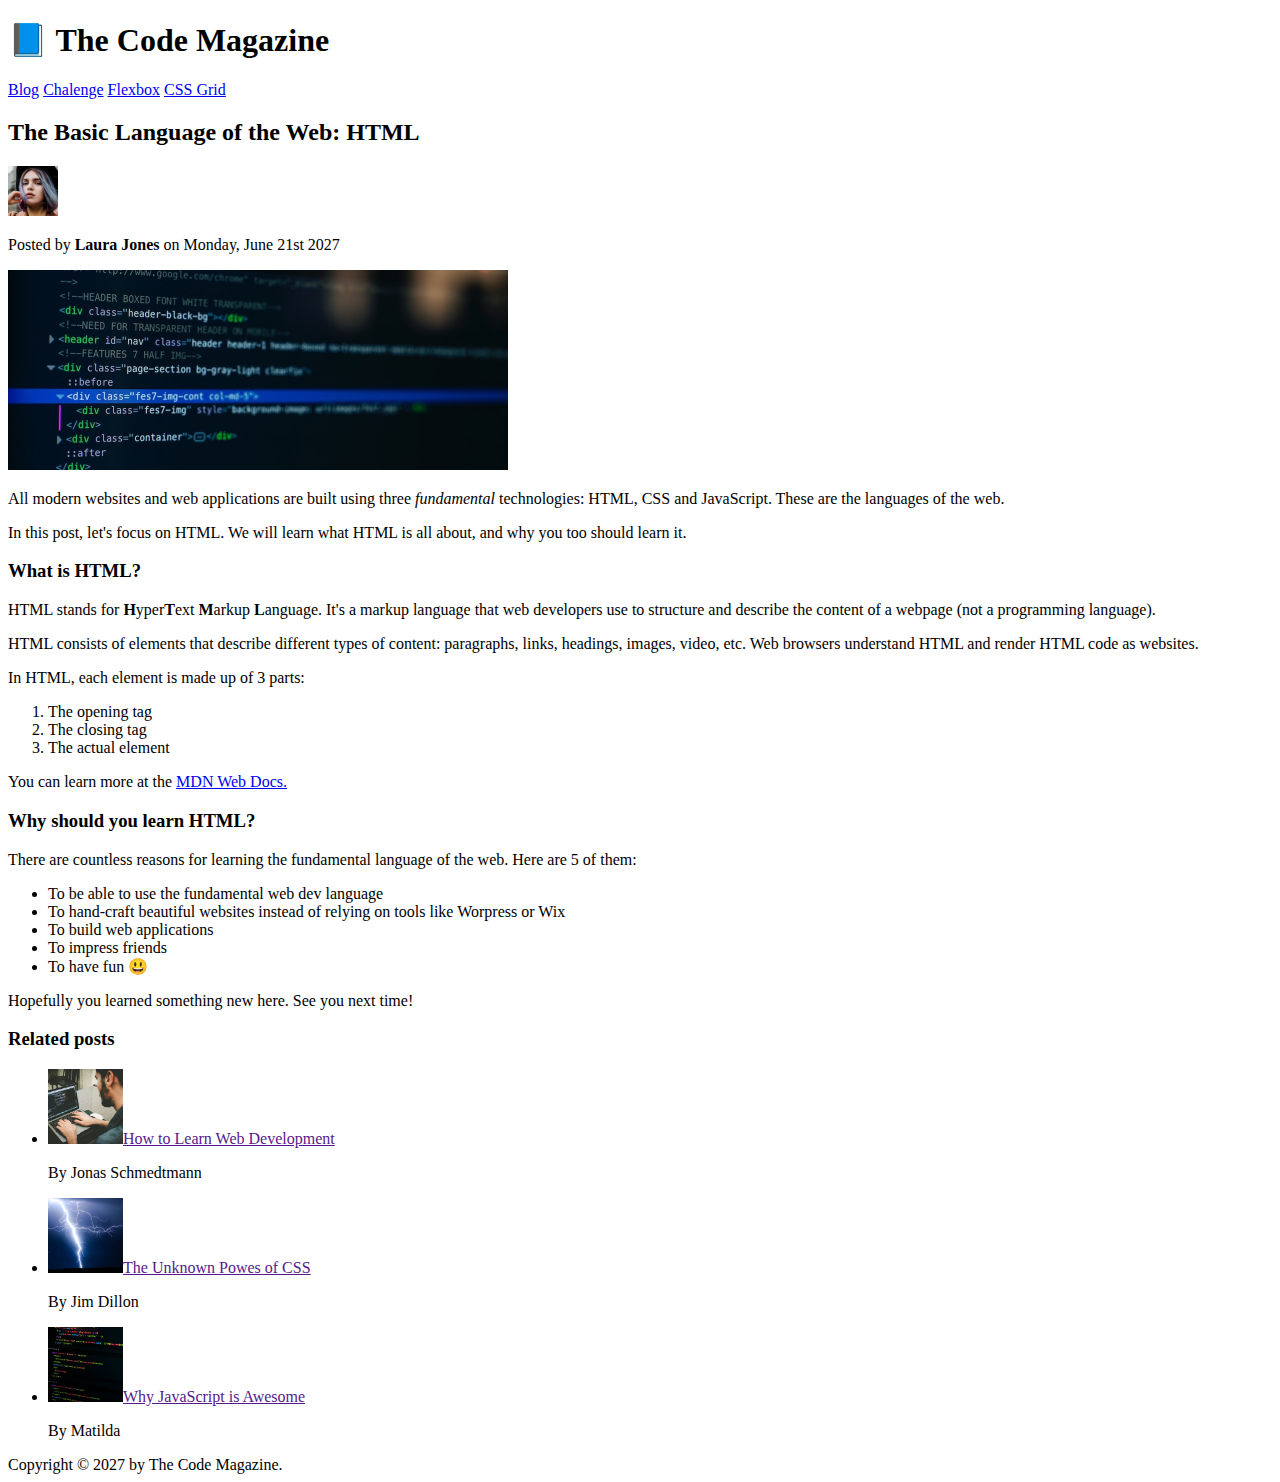
==== index.html @ 65f4d3fe "first commit" ====
<!DOCTYPE html>
<html lang="en">
    <head>
        <meta charset="UTF-8" />
        <title>The Basic Language of the Web: HTML</title>
    </head>
    <body>
        <header>
            <h1>📘 The Code Magazine</h1>
            <nav>
                <a href="./blog.html" target="_blank">Blog</a>
                <a href="./challenges.html" target="_blank">Chalenge</a>
                <a href="flexbox.html" target="_blank">Flexbox</a>
                <a href="cssgide.html" target="_blank">CSS Grid</a>
            </nav>
        </header>
        <article>
            <header>
                <h2>The Basic Language of the Web: HTML</h2>

                <img src="img/laura-jones.jpg" alt="html code on screen" width="50" height="50" />
                <p>Posted by <strong>Laura Jones</strong> on Monday, June 21st 2027</p>
                <img src="img/post-img.jpg" width="500" height="200" />
            </header>

            <p>
                All modern websites and web applications are built using three
                <em>fundamental</em> technologies: HTML, CSS and JavaScript. These are the languages
                of the web.
            </p>
            <p>
                In this post, let's focus on HTML. We will learn what HTML is all about, and why you
                too should learn it.
            </p>
            <h3>What is HTML?</h3>
            <p>
                HTML stands for <strong>H</strong>yper<strong>T</strong>ext <strong>M</strong>arkup
                <strong>L</strong>anguage. It's a markup language that web developers use to
                structure and describe the content of a webpage (not a programming language).
            </p>
            <p>
                HTML consists of elements that describe different types of content: paragraphs,
                links, headings, images, video, etc. Web browsers understand HTML and render HTML
                code as websites.
            </p>
            <p>In HTML, each element is made up of 3 parts:</p>
            <ol>
                <li>The opening tag</li>
                <li>The closing tag</li>
                <li>The actual element</li>
            </ol>
            <p>You can learn more at the <a href="mdn.com" target="_blank">MDN Web Docs.</a></p>
            <h3>Why should you learn HTML?</h3>
            <p>
                There are countless reasons for learning the fundamental language of the web. Here
                are 5 of them:
            </p>
            <ul>
                <li>To be able to use the fundamental web dev language</li>
                <li>
                    To hand-craft beautiful websites instead of relying on tools like Worpress or
                    Wix
                </li>
                <li>To build web applications</li>
                <li>To impress friends</li>
                <li>To have fun 😃</li>
            </ul>
            <p>Hopefully you learned something new here. See you next time!</p>

            <h3>Related posts</h3>
        </article>
        <aside>
            <ul>
                <li>
                    <img src="img/related-1.jpg" alt="" width="75" height="75" /><a href=""
                        >How to Learn Web Development</a
                    >
                    <p>By Jonas Schmedtmann</p>
                </li>
                <li>
                    <img src="img/related-2.jpg" alt="" alt="" width="75" height="75" /><a href=""
                        >The Unknown Powes of CSS</a
                    >
                    <p>By Jim Dillon</p>
                </li>
                <li>
                    <img src="img/related-3.jpg" alt="" width="75" height="75" /><a href=""
                        >Why JavaScript is Awesome</a
                    >
                    <p>By Matilda</p>
                </li>
            </ul>
        </aside>
        <footer>Copyright &copy; 2027 by The Code Magazine.</footer>
    </body>
</html>
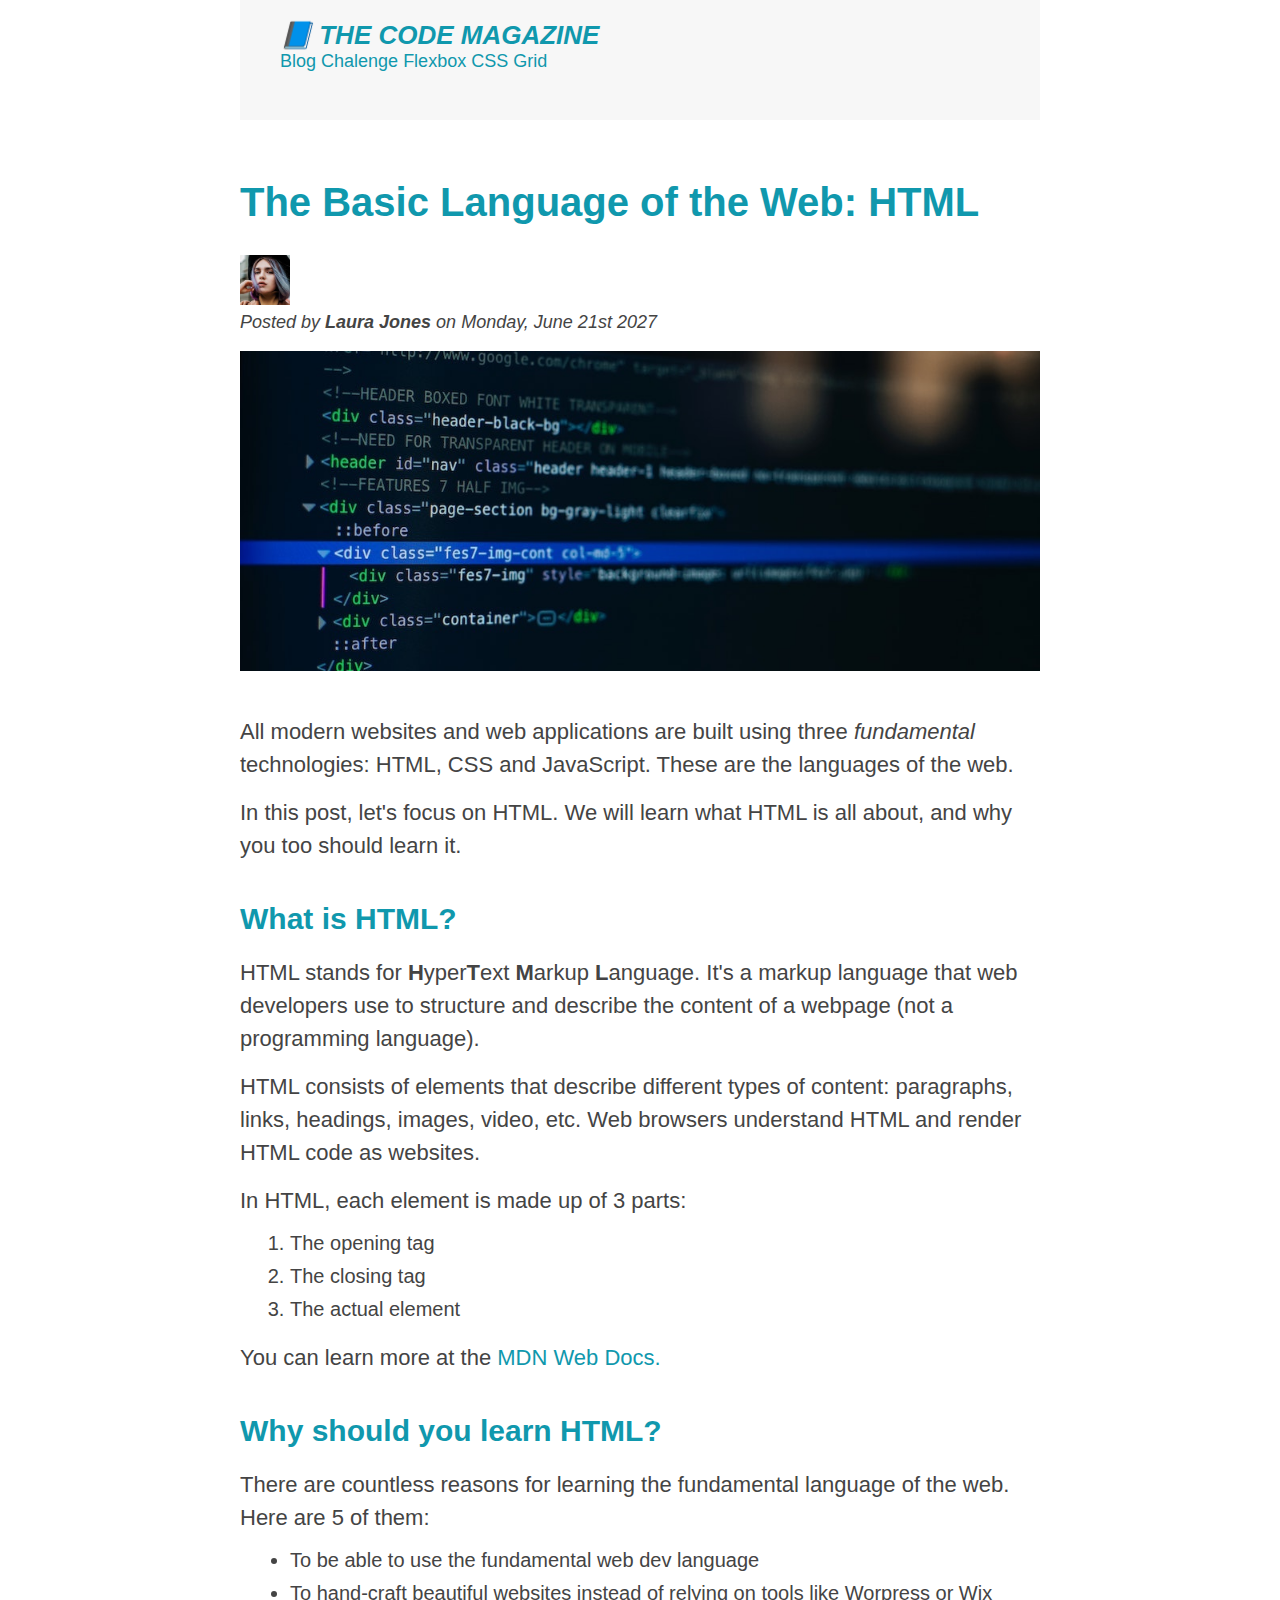
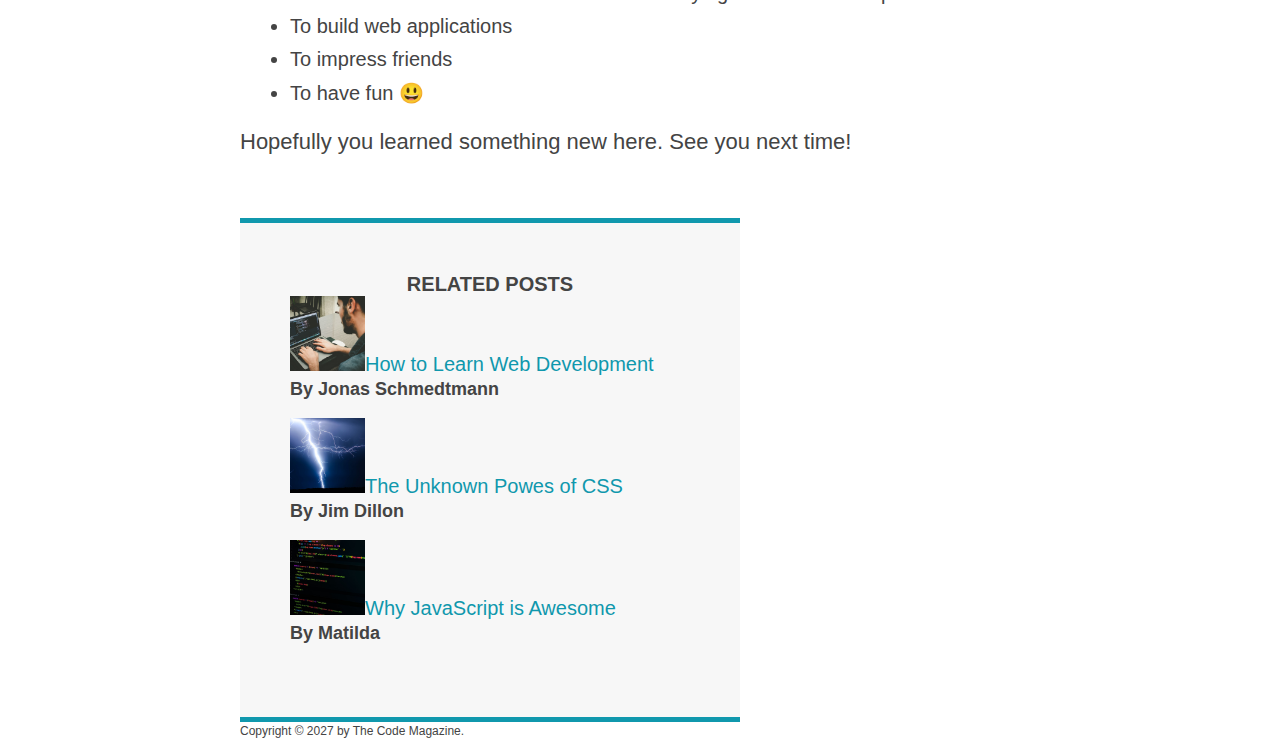
==== commit 820e1517: "version-boxmodel" ====
--- a/index.html
+++ b/index.html
@@ -2,95 +2,106 @@
 <html lang="en">
     <head>
         <meta charset="UTF-8" />
+        <link rel="stylesheet" href="style.css" />
         <title>The Basic Language of the Web: HTML</title>
     </head>
     <body>
-        <header>
-            <h1>📘 The Code Magazine</h1>
-            <nav>
-                <a href="./blog.html" target="_blank">Blog</a>
-                <a href="./challenges.html" target="_blank">Chalenge</a>
-                <a href="flexbox.html" target="_blank">Flexbox</a>
-                <a href="cssgide.html" target="_blank">CSS Grid</a>
-            </nav>
-        </header>
-        <article>
-            <header>
-                <h2>The Basic Language of the Web: HTML</h2>
+        <div class="container">
+            <header class="main-header">
+                <h1>📘 The Code Magazine</h1>
+                <nav>
+                    <a href="./blog.html" target="_blank">Blog</a>
+                    <a href="./challenges.html" target="_blank">Chalenge</a>
+                    <a href="flexbox.html" target="_blank">Flexbox</a>
+                    <a href="cssgide.html" target="_blank">CSS Grid</a>
+                </nav>
+            </header>
+            <article>
+                <header class="post-header">
+                    <h2>The Basic Language of the Web: HTML</h2>
 
-                <img src="img/laura-jones.jpg" alt="html code on screen" width="50" height="50" />
-                <p>Posted by <strong>Laura Jones</strong> on Monday, June 21st 2027</p>
-                <img src="img/post-img.jpg" width="500" height="200" />
-            </header>
+                    <img
+                        src="img/laura-jones.jpg"
+                        alt="html code on screen"
+                        width="50"
+                        height="50"
+                    />
+                    <p id="author">
+                        Posted by <strong>Laura Jones</strong> on Monday, June 21st 2027
+                    </p>
+                    <img src="img/post-img.jpg" class="post-img" />
+                </header>
 
-            <p>
-                All modern websites and web applications are built using three
-                <em>fundamental</em> technologies: HTML, CSS and JavaScript. These are the languages
-                of the web.
-            </p>
-            <p>
-                In this post, let's focus on HTML. We will learn what HTML is all about, and why you
-                too should learn it.
-            </p>
-            <h3>What is HTML?</h3>
-            <p>
-                HTML stands for <strong>H</strong>yper<strong>T</strong>ext <strong>M</strong>arkup
-                <strong>L</strong>anguage. It's a markup language that web developers use to
-                structure and describe the content of a webpage (not a programming language).
-            </p>
-            <p>
-                HTML consists of elements that describe different types of content: paragraphs,
-                links, headings, images, video, etc. Web browsers understand HTML and render HTML
-                code as websites.
-            </p>
-            <p>In HTML, each element is made up of 3 parts:</p>
-            <ol>
-                <li>The opening tag</li>
-                <li>The closing tag</li>
-                <li>The actual element</li>
-            </ol>
-            <p>You can learn more at the <a href="mdn.com" target="_blank">MDN Web Docs.</a></p>
-            <h3>Why should you learn HTML?</h3>
-            <p>
-                There are countless reasons for learning the fundamental language of the web. Here
-                are 5 of them:
-            </p>
-            <ul>
-                <li>To be able to use the fundamental web dev language</li>
-                <li>
-                    To hand-craft beautiful websites instead of relying on tools like Worpress or
-                    Wix
-                </li>
-                <li>To build web applications</li>
-                <li>To impress friends</li>
-                <li>To have fun 😃</li>
-            </ul>
-            <p>Hopefully you learned something new here. See you next time!</p>
-
-            <h3>Related posts</h3>
-        </article>
-        <aside>
-            <ul>
-                <li>
-                    <img src="img/related-1.jpg" alt="" width="75" height="75" /><a href=""
-                        >How to Learn Web Development</a
-                    >
-                    <p>By Jonas Schmedtmann</p>
-                </li>
-                <li>
-                    <img src="img/related-2.jpg" alt="" alt="" width="75" height="75" /><a href=""
-                        >The Unknown Powes of CSS</a
-                    >
-                    <p>By Jim Dillon</p>
-                </li>
-                <li>
-                    <img src="img/related-3.jpg" alt="" width="75" height="75" /><a href=""
-                        >Why JavaScript is Awesome</a
-                    >
-                    <p>By Matilda</p>
-                </li>
-            </ul>
-        </aside>
-        <footer>Copyright &copy; 2027 by The Code Magazine.</footer>
+                <p>
+                    All modern websites and web applications are built using three
+                    <em>fundamental</em> technologies: HTML, CSS and JavaScript. These are the
+                    languages of the web.
+                </p>
+                <p>
+                    In this post, let's focus on HTML. We will learn what HTML is all about, and why
+                    you too should learn it.
+                </p>
+                <h3>What is HTML?</h3>
+                <p>
+                    HTML stands for <strong>H</strong>yper<strong>T</strong>ext
+                    <strong>M</strong>arkup <strong>L</strong>anguage. It's a markup language that
+                    web developers use to structure and describe the content of a webpage (not a
+                    programming language).
+                </p>
+                <p>
+                    HTML consists of elements that describe different types of content: paragraphs,
+                    links, headings, images, video, etc. Web browsers understand HTML and render
+                    HTML code as websites.
+                </p>
+                <p>In HTML, each element is made up of 3 parts:</p>
+                <ol>
+                    <li>The opening tag</li>
+                    <li>The closing tag</li>
+                    <li>The actual element</li>
+                </ol>
+                <p>You can learn more at the <a href="mdn.com" target="_blank">MDN Web Docs.</a></p>
+                <h3>Why should you learn HTML?</h3>
+                <p>
+                    There are countless reasons for learning the fundamental language of the web.
+                    Here are 5 of them:
+                </p>
+                <ul>
+                    <li>To be able to use the fundamental web dev language</li>
+                    <li>
+                        To hand-craft beautiful websites instead of relying on tools like Worpress
+                        or Wix
+                    </li>
+                    <li>To build web applications</li>
+                    <li>To impress friends</li>
+                    <li>To have fun 😃</li>
+                </ul>
+                <p>Hopefully you learned something new here. See you next time!</p>
+            </article>
+            <aside>
+                <h4>Related posts</h4>
+                <ul class="related">
+                    <li>
+                        <img src="img/related-1.jpg" alt="" width="75" height="75" /><a href=""
+                            >How to Learn Web Development</a
+                        >
+                        <p class="realted-author">By Jonas Schmedtmann</p>
+                    </li>
+                    <li>
+                        <img src="img/related-2.jpg" alt="" alt="" width="75" height="75" /><a
+                            href=""
+                            >The Unknown Powes of CSS</a
+                        >
+                        <p class="realted-author">By Jim Dillon</p>
+                    </li>
+                    <li>
+                        <img src="img/related-3.jpg" alt="" width="75" height="75" /><a href=""
+                            >Why JavaScript is Awesome</a
+                        >
+                        <p class="realted-author">By Matilda</p>
+                    </li>
+                </ul>
+            </aside>
+            <footer><p id="copyright">Copyright &copy; 2027 by The Code Magazine.</p></footer>
+        </div>
     </body>
 </html>
--- a/style.css
+++ b/style.css
@@ -0,0 +1,112 @@
+* {
+    padding: 0;
+    margin: 0;
+  
+}
+body {
+    font-family: sans-serif;
+    color: #444;
+}
+.main-header {
+    background-color: #f7f7f7;
+    padding: 20px 40px;
+    margin-bottom: 60px;
+    height: 80px;
+}
+.container{
+    width: 800px;
+    margin: 0 auto;
+}
+nav{
+    font-size: 18px;
+}
+.post-header{
+    margin-bottom: 40px;
+}
+article{
+    margin-bottom: 60px;
+}
+
+aside {
+    padding: 50px 0;
+    background-color: #f7f7f7;
+    border-top: 5px solid #1098ad;
+    border-bottom: 5px solid #1098ad;
+    width:500px ;
+}
+h1,
+h2,
+h3 {
+    color: #1098ad;
+}
+h1 {
+    font-size: 26px;
+    font-family: sans-serif;
+    text-transform: uppercase;
+    font-style: italic;
+}
+h2 {
+    font-size: 40px;
+    margin-bottom: 30px;
+}
+h3 {
+    font-size: 30px;
+    margin-bottom: 20px;
+    margin-top: 40px;
+}
+h4 {
+    font-size: 20px;
+
+    text-transform: uppercase;
+    text-align: center;
+}
+p {
+    font-size: 22px;
+
+    line-height: 1.5;
+    margin-bottom: 15px;
+}
+#copyright {
+    font-size: 12px;
+}
+#author {
+    font-style: italic;
+    font-size: 18px;
+}
+ul,ol{
+    margin-left: 50px;
+    margin-bottom: 20px;
+}
+li {
+    font-size: 20px;
+    margin-bottom: 10px;
+}
+li:last-child {
+    margin-bottom: 0;
+}
+.realted-author {
+    font-size: 18px;
+    font-weight: bold;
+}
+.related {
+    list-style: none;
+}
+
+a:link {
+    color: #1098ad;
+    text-decoration: none;
+}
+a:visited {
+    color: #1098ad;
+}
+a:hover {
+    color: green;
+}
+
+a:active {
+    color: rgb(210, 30, 171);
+}
+.post-img{
+    width: 100%;;
+    height: auto;
+}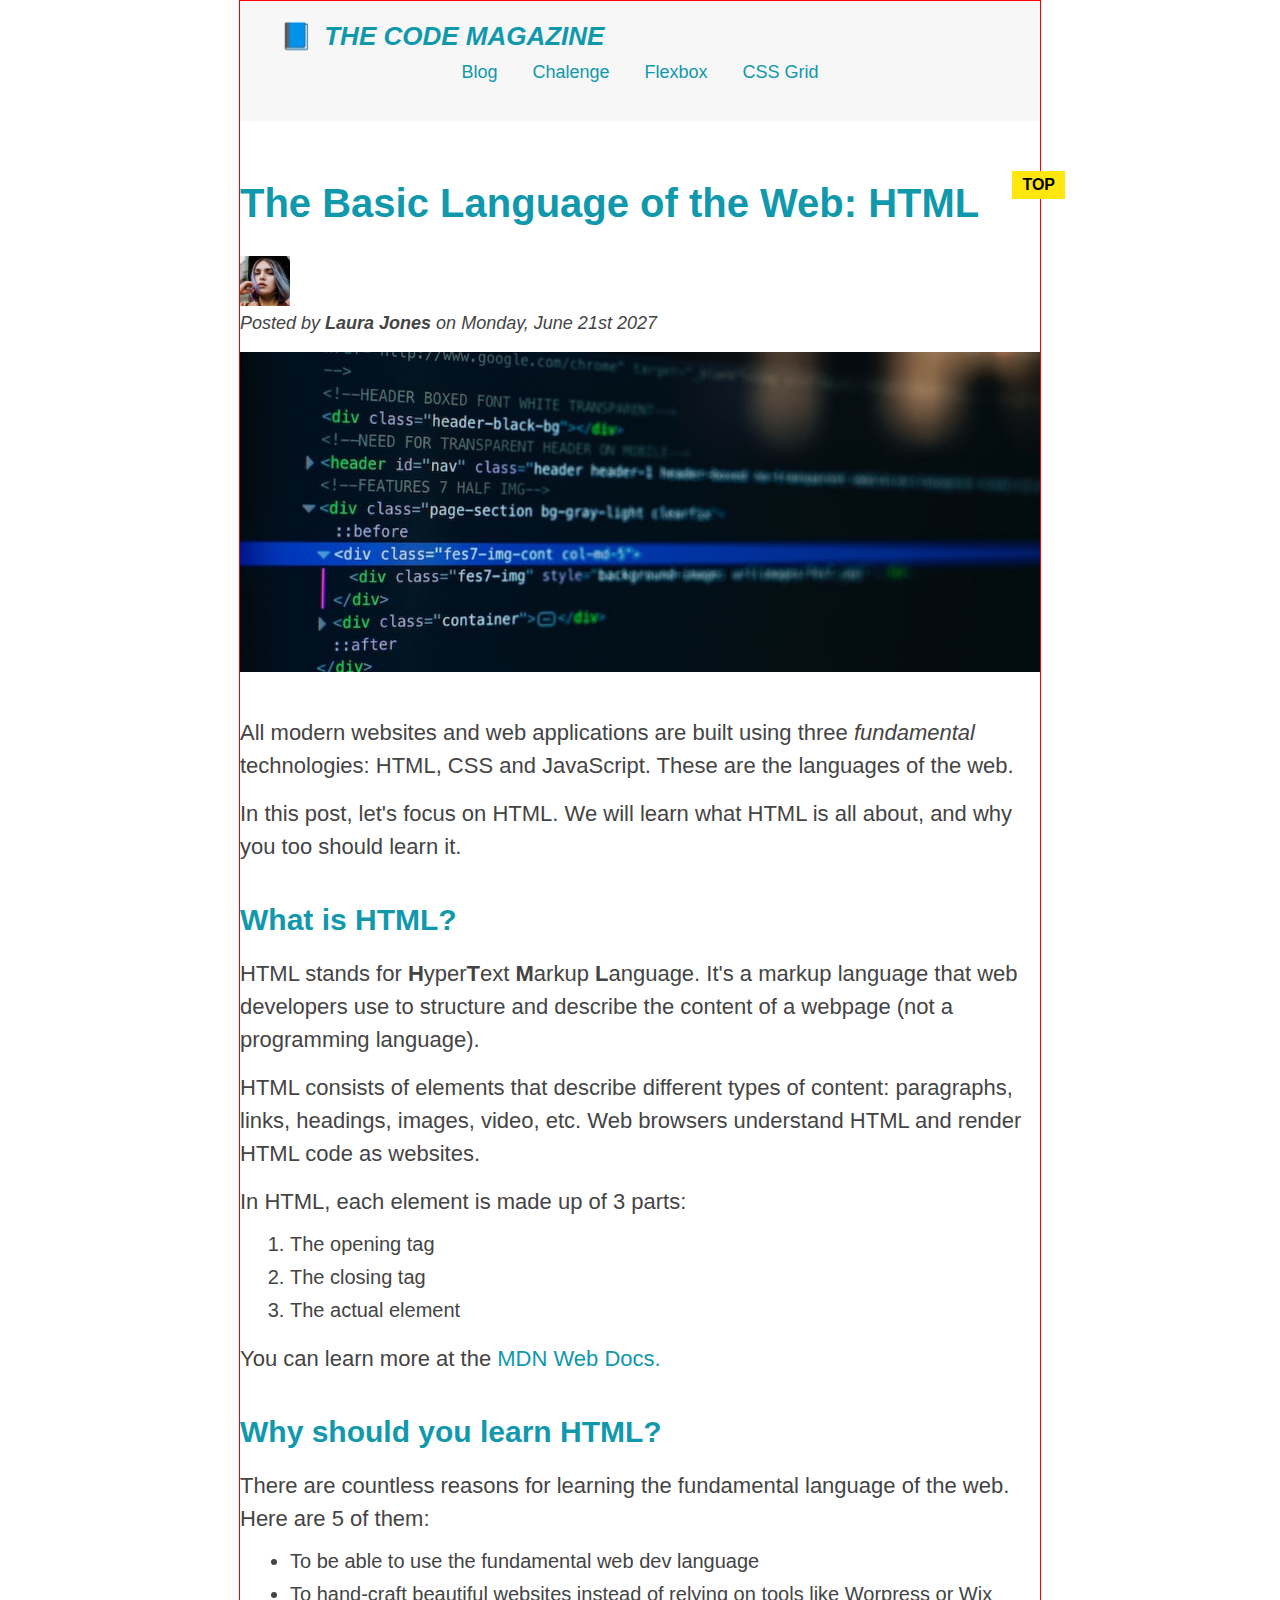
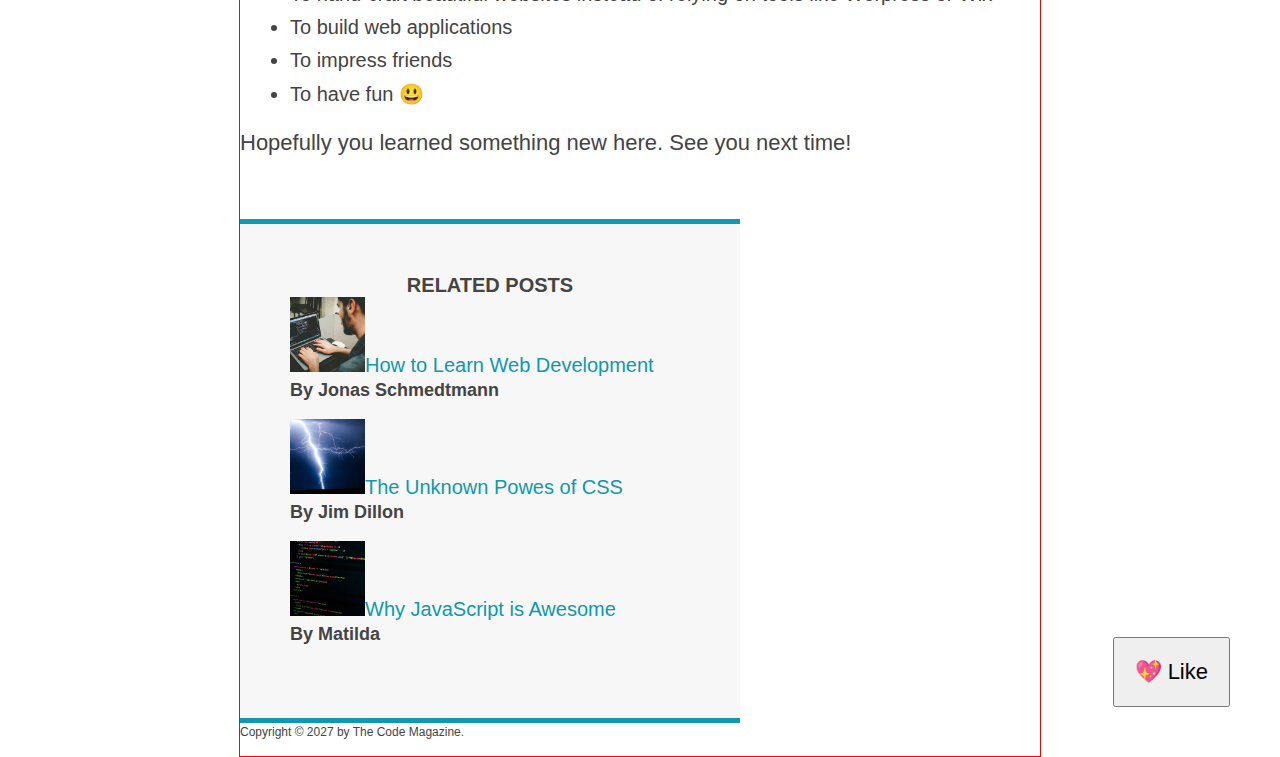
==== commit c422bdb2: "end-section-3" ====
--- a/index.html
+++ b/index.html
@@ -26,6 +26,7 @@
                         width="50"
                         height="50"
                     />
+                    <button>💖 Like</button>
                     <p id="author">
                         Posted by <strong>Laura Jones</strong> on Monday, June 21st 2027
                     </p>
@@ -102,6 +103,8 @@
                 </ul>
             </aside>
             <footer><p id="copyright">Copyright &copy; 2027 by The Code Magazine.</p></footer>
+            
+        </body>
         </div>
-    </body>
+       
 </html>
--- a/style.css
+++ b/style.css
@@ -1,11 +1,11 @@
 * {
     padding: 0;
     margin: 0;
-  
 }
 body {
     font-family: sans-serif;
     color: #444;
+    position: relative;
 }
 .main-header {
     background-color: #f7f7f7;
@@ -13,17 +13,28 @@
     margin-bottom: 60px;
     height: 80px;
 }
-.container{
+.container {
     width: 800px;
     margin: 0 auto;
+
+    border: 1px solid red;
 }
-nav{
+nav {
     font-size: 18px;
+    text-align: center;
 }
-.post-header{
+nav a:link {
+    margin-right: 30px;
+    margin-top: 10px;
+    display: inline-block;
+}
+nav a:link:last-child {
+    margin-right: 0;
+}
+.post-header {
     margin-bottom: 40px;
 }
-article{
+article {
     margin-bottom: 60px;
 }
 
@@ -32,7 +43,7 @@
     background-color: #f7f7f7;
     border-top: 5px solid #1098ad;
     border-bottom: 5px solid #1098ad;
-    width:500px ;
+    width: 500px;
 }
 h1,
 h2,
@@ -73,7 +84,8 @@
     font-style: italic;
     font-size: 18px;
 }
-ul,ol{
+ul,
+ol {
     margin-left: 50px;
     margin-bottom: 20px;
 }
@@ -106,7 +118,36 @@
 a:active {
     color: rgb(210, 30, 171);
 }
-.post-img{
-    width: 100%;;
+.post-img {
+    width: 100%;
     height: auto;
-}+}
+button {
+    font-size: 22px;
+    padding: 20px;
+    cursor: pointer;
+    position: absolute;
+    right: 50px;
+    /* bottom:-2px; */
+    bottom: 50px;
+}
+h1::first-letter {
+    font-style: normal;
+    margin-right: 5px;
+}
+h2 {
+   
+    position: relative;
+}
+h2::after {
+    content: "TOP";
+    font-size: 16px;
+    background-color: #ffe70e;
+position: absolute;
+    font-weight: bold;
+    padding: 5px 10px;
+    display: inline-block;
+    right: -25px;
+    top:-10px;
+    color:#000;
+}
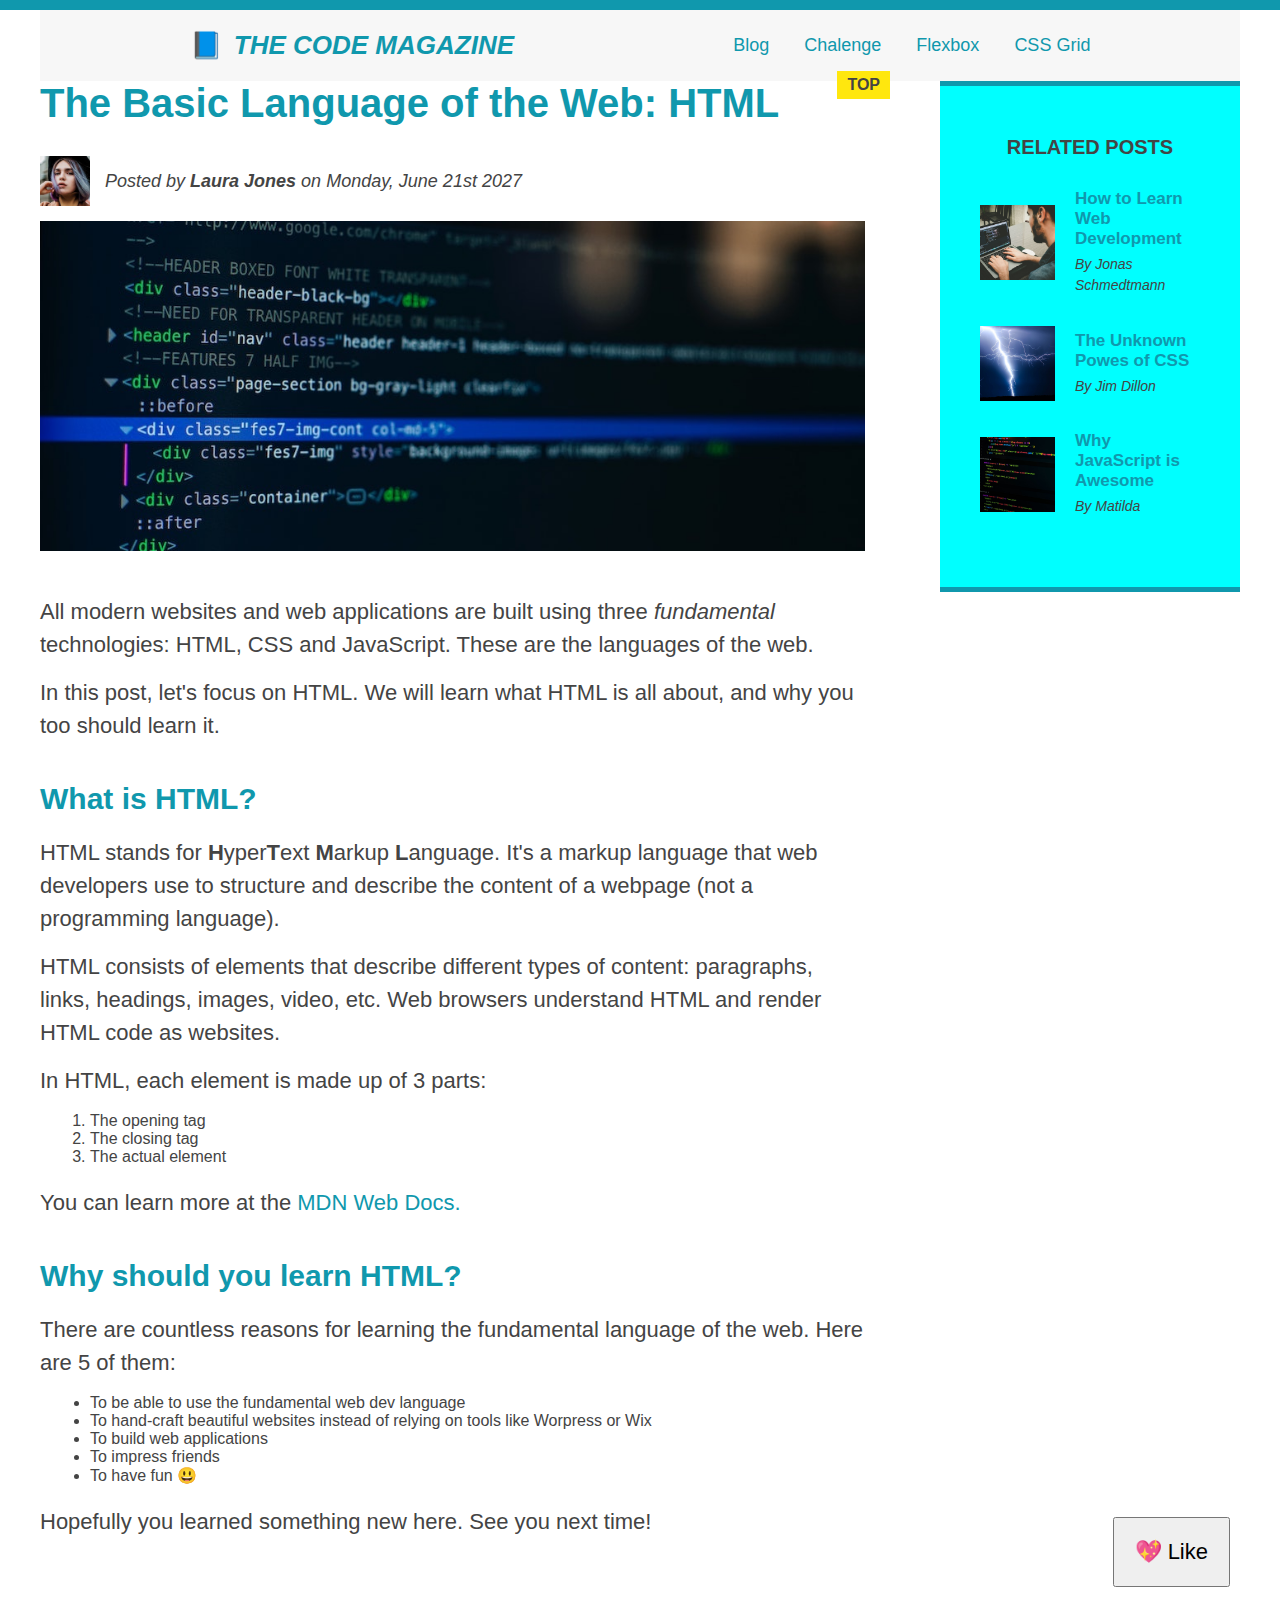
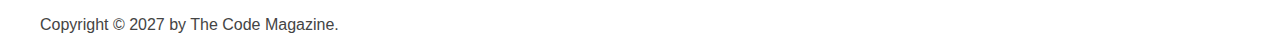
==== commit 3ab3553a: "version-flexbox" ====
--- a/index.html
+++ b/index.html
@@ -16,23 +16,28 @@
                     <a href="cssgide.html" target="_blank">CSS Grid</a>
                 </nav>
             </header>
+            <div class="row">
             <article>
+               
                 <header class="post-header">
                     <h2>The Basic Language of the Web: HTML</h2>
+                    <div class="author-box">
+                        <img
+                            src="img/laura-jones.jpg"
+                            alt="html code on screen"
+                            width="50"
+                            height="50"
+                        />
+                        <p id="author" class="author">
+                            Posted by <strong>Laura Jones</strong> on Monday, June 21st 2027
+                        </p>
+                    </div>
 
-                    <img
-                        src="img/laura-jones.jpg"
-                        alt="html code on screen"
-                        width="50"
-                        height="50"
-                    />
                     <button>💖 Like</button>
-                    <p id="author">
-                        Posted by <strong>Laura Jones</strong> on Monday, June 21st 2027
-                    </p>
+
                     <img src="img/post-img.jpg" class="post-img" />
                 </header>
-
+               
                 <p>
                     All modern websites and web applications are built using three
                     <em>fundamental</em> technologies: HTML, CSS and JavaScript. These are the
@@ -81,30 +86,31 @@
             <aside>
                 <h4>Related posts</h4>
                 <ul class="related">
-                    <li>
-                        <img src="img/related-1.jpg" alt="" width="75" height="75" /><a href=""
-                            >How to Learn Web Development</a
-                        >
-                        <p class="realted-author">By Jonas Schmedtmann</p>
+                    <li class="ralated-post">
+                        <img src="img/related-1.jpg" alt="" width="75" height="75" />
+                        <div>
+                            <a href="#" class="related-link">How to Learn Web Development</a>
+                            <p class="realted-author">By Jonas Schmedtmann</p>
+                        </div>
                     </li>
-                    <li>
-                        <img src="img/related-2.jpg" alt="" alt="" width="75" height="75" /><a
-                            href=""
-                            >The Unknown Powes of CSS</a
-                        >
-                        <p class="realted-author">By Jim Dillon</p>
+                    <li class="ralated-post">
+                        <img src="img/related-2.jpg" alt="" alt="" width="75" height="75" />
+                        <div>
+                            <a href="#" class="related-link">The Unknown Powes of CSS</a>
+                            <p class="realted-author">By Jim Dillon</p>
+                        </div>
                     </li>
-                    <li>
-                        <img src="img/related-3.jpg" alt="" width="75" height="75" /><a href=""
-                            >Why JavaScript is Awesome</a
-                        >
-                        <p class="realted-author">By Matilda</p>
+                    <li class="ralated-post">
+                        <img src="img/related-3.jpg" alt="" width="75" height="75" />
+                        <div>
+                            <a href="#" class="related-link">Why JavaScript is Awesome</a>
+                            <p class="realted-author">By Matilda</p>
+                        </div>
                     </li>
                 </ul>
             </aside>
+        </div>
             <footer><p id="copyright">Copyright &copy; 2027 by The Code Magazine.</p></footer>
-            
-        </body>
         </div>
-       
+    </body>
 </html>
--- a/style.css
+++ b/style.css
@@ -1,153 +1,273 @@
 * {
+    /* border-top: 10px solid #1098ad; */
+    margin: 0;
     padding: 0;
-    margin: 0;
-}
+    box-sizing: border-box;
+}
+
+/* PAGE SECTIONS */
 body {
+    color: #444;
     font-family: sans-serif;
-    color: #444;
+
+    border-top: 10px solid #1098ad;
     position: relative;
 }
+
+.container {
+    width: 1200px;
+    /* margin-left: auto;
+    margin-right: auto; */
+    margin: 0 auto;
+}
+
 .main-header {
     background-color: #f7f7f7;
+    /* padding: 20px;
+    padding-left: 40px;
+    padding-right: 40px; */
     padding: 20px 40px;
-    margin-bottom: 60px;
-    height: 80px;
-}
-.container {
-    width: 800px;
-    margin: 0 auto;
-
-    border: 1px solid red;
-}
+    /* margin-bottom: 60px; */
+    /* height: 80px; */
+    display: flex;
+    justify-content: space-around;
+    align-items: center;
+}
+
 nav {
     font-size: 18px;
-    text-align: center;
-}
-nav a:link {
-    margin-right: 30px;
-    margin-top: 10px;
-    display: inline-block;
-}
-nav a:link:last-child {
-    margin-right: 0;
-}
+    /* text-align: center; */
+}
+
 .post-header {
     margin-bottom: 40px;
-}
-article {
-    margin-bottom: 60px;
+    /* position: relative; */
 }
 
 aside {
-    padding: 50px 0;
     background-color: #f7f7f7;
     border-top: 5px solid #1098ad;
     border-bottom: 5px solid #1098ad;
-    width: 500px;
-}
+    padding: 50px 40px;
+
+}
+
+/* SMALLER ELEMENTS */
 h1,
 h2,
 h3 {
     color: #1098ad;
 }
+
 h1 {
     font-size: 26px;
-    font-family: sans-serif;
     text-transform: uppercase;
     font-style: italic;
 }
+
 h2 {
     font-size: 40px;
     margin-bottom: 30px;
 }
+
 h3 {
     font-size: 30px;
     margin-bottom: 20px;
     margin-top: 40px;
 }
+
 h4 {
     font-size: 20px;
-
     text-transform: uppercase;
     text-align: center;
-}
+    margin-bottom: 30px;
+}
+
 p {
     font-size: 22px;
-
     line-height: 1.5;
     margin-bottom: 15px;
 }
-#copyright {
-    font-size: 12px;
-}
-#author {
-    font-style: italic;
-    font-size: 18px;
-}
+
 ul,
 ol {
     margin-left: 50px;
     margin-bottom: 20px;
 }
-li {
+
+/* li {
     font-size: 20px;
     margin-bottom: 10px;
-}
+    /* display: inline; */
+/* } */ 
+
+
 li:last-child {
     margin-bottom: 0;
 }
-.realted-author {
+
+/* footer p {
+    font-size: 16px;
+  } */
+
+/* article header p {
+    font-style: italic;
+  } */
+
+.author {
+    margin-bottom: 0;
+    margin-left: 15px;
+    font-style: italic;
     font-size: 18px;
-    font-weight: bold;
-}
+}
+#copyright {
+    font-size: 16px;
+}
+
+.related-author {
+    font-size: 18px;
+    font-weight: bold;
+}
+
+/* ul {
+    list-style: none;
+  } */
+
 .related {
     list-style: none;
-}
-
+    margin-left: 0;
+}
+
+/* .first-li {
+    font-weight: bold;
+  } */
+
+
+
+/* Misconception: this won't work! */
+article p:first-child {
+    color: red;
+}
+
+/* Styling links */
 a:link {
     color: #1098ad;
     text-decoration: none;
 }
+
 a:visited {
+    /* color: #777; */
     color: #1098ad;
 }
+
 a:hover {
-    color: green;
+    color: orangered;
+    font-weight: bold;
+    text-decoration: underline orangered;
 }
 
 a:active {
-    color: rgb(210, 30, 171);
-}
+    background-color: black;
+    font-style: italic;
+}
+/* LVHA */
+
 .post-img {
     width: 100%;
     height: auto;
 }
+
+nav a:link {
+    /* background-color: orangered;
+    margin: 20px;
+    padding: 20px;
+  
+    display: block; */
+
+    margin-right: 30px;
+    display: inline-block;
+}
+
+nav a:link:last-child {
+    margin-right: 0;
+}
+
 button {
     font-size: 22px;
     padding: 20px;
     cursor: pointer;
+
     position: absolute;
+    /* top: 50px;
+    left: 50px; */
+    bottom: 50px;
     right: 50px;
-    /* bottom:-2px; */
-    bottom: 50px;
-}
+}
+
 h1::first-letter {
     font-style: normal;
     margin-right: 5px;
 }
+
 h2 {
-   
+    /* background-color: orange; */
     position: relative;
 }
-h2::after {
+
+h2::before {
     content: "TOP";
+    background-color: #ffe70e;
+    color: #444;
     font-size: 16px;
-    background-color: #ffe70e;
-position: absolute;
-    font-weight: bold;
+    font-weight: bold;
+    display: inline-block;
     padding: 5px 10px;
-    display: inline-block;
+    position: absolute;
+    top: -10px;
     right: -25px;
-    top:-10px;
-    color:#000;
-}
+}
+.author-box {
+    display: flex;
+    align-items: center;
+    /* justify-content: ; */
+    margin-bottom: 15px;
+}
+.ralated-post {
+    display: flex;
+    align-items: center;
+    gap:20px;
+    margin-bottom: 30px;
+    font-size: 20px;
+}
+.realted-author {
+    margin-bottom: 0;
+    font-size: 14px;
+    font-weight: normal;
+    font-style: italic;
+}
+.related-link:link {
+    font-size: 17px;
+    font-weight: bold;
+    font-style: normal;
+    margin-bottom: 5px;
+    display: block;
+}
+.row{
+    display: flex;
+    gap:75px;
+    margin-bottom: 60px;
+    align-items: start;
+  
+ 
+}
+
+article{
+    flex: 1;
+    margin-bottom: 0;
+  
+    
+}
+aside{
+    flex:0 0 300px;
+ background-color: aqua;
+ }
